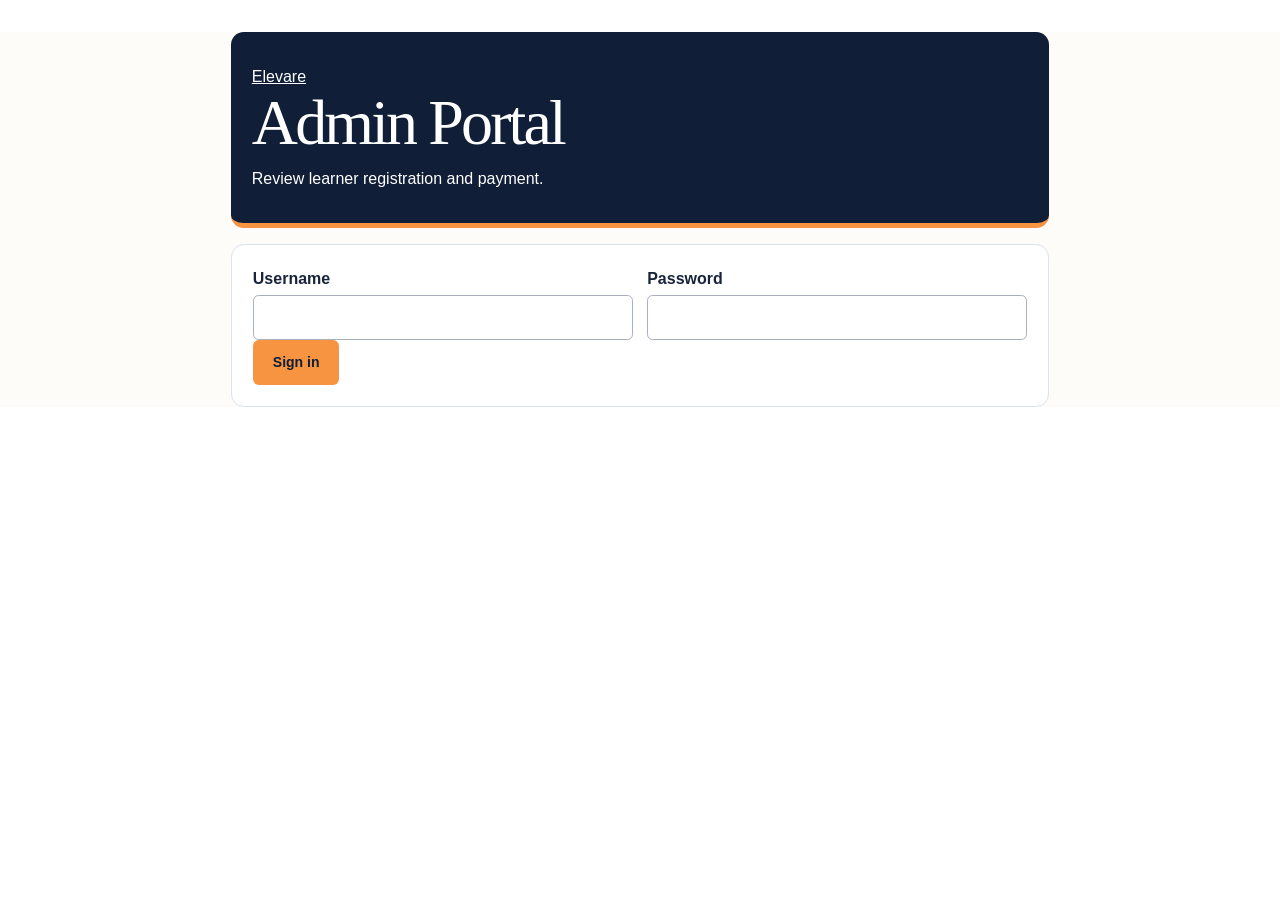
==== admin-registration.html @ 0fc27923 "Update" ====
<!doctype html>
<html lang="en"><head><meta charset="utf-8"><meta name="viewport" content="width=device-width,initial-scale=1"><title>Admin Portal | Elevare</title><link rel="stylesheet" href="site.css"><script src="learner.js" defer></script></head>
<body data-page="admin"><main class="learner-shell"><header class="learner-banner"><a href="index.html">Elevare</a><h1>Admin Portal</h1><p>Review learner registration and payment.</p></header>
<form id="sign-in" class="learner-card"><div class="learner-grid">
<label>Username<input name="username" required autocomplete="username"></label>
<label>Password<input name="password" type="password" required autocomplete="current-password"></label></div>
<button class="button">Sign in</button></form>
<section id="admin-portal" class="learner-card" hidden>
<button class="button" id="open-review">Verify Registration</button> <button type="button" id="sign-out">Sign out</button>
</section>
<dialog id="review-window"><form method="dialog"><button>Close</button></form>
<h2>Verify Registration</h2>
<form id="lookup" class="learner-card"><label>Learner ID<input name="learnerId" required maxlength="60"></label><button class="button">Find application</button></form>
<p id="review-status" role="status"></p>
<section id="review" hidden>
<div class="review-tabs" role="group" aria-label="Application sections">
<button type="button" data-section="personal" aria-pressed="true">Personal Information</button>
<button type="button" data-section="co" aria-pressed="false">Co-Learners</button>
<button type="button" data-section="payment" aria-pressed="false">Payment Confirmation</button>
</div>
<div id="personal"></div><div id="co" hidden></div><div id="payment" hidden></div>
<div class="learner-card"><label>Comment for rejection (optional)<textarea id="decision-comment" maxlength="1000"></textarea></label>
<button type="button" data-decision="Verified" class="button">Verify</button>
<button type="button" data-decision="Rejected">Reject</button></div>
</section></dialog><p id="status" role="status" aria-live="polite"></p></main></body></html>
---- site.css ----
:root{--navy:#09152c;--ink:#13233f;--muted:#516079;--gold:#efb947;--cream:#f8f6f0;--line:#dce2ea;--white:#fff;font-family:Arial,Helvetica,sans-serif;color:var(--ink);background:#fff}*{box-sizing:border-box}body{margin:0;line-height:1.6}a{color:inherit}img{max-width:100%;display:block}h1,h2,h3,p{margin:0}h1,h2{font-family:Georgia,serif;font-weight:400;line-height:1.04;letter-spacing:-.045em}h1{font-size:clamp(3rem,6vw,6rem)}h2{font-size:clamp(2.4rem,4vw,3.6rem)}h3{line-height:1.2}.wrap{width:min(1180px,calc(100% - 64px));margin-inline:auto}.header{background:#fff;border-bottom:1px solid var(--line)}.head{min-height:80px;display:flex;align-items:center;justify-content:space-between;gap:20px}.brand{display:flex;align-items:center;gap:10px;text-decoration:none;flex-shrink:0}.brand img{width:58px}.wordmark{display:grid;font-size:21px;letter-spacing:.13em;font-weight:800;line-height:1.2}.wordmark small{font-size:8px;letter-spacing:.18em;text-transform:uppercase}.nav,.actions{display:flex;align-items:center;gap:23px}.nav a,.login{font-size:14px;font-weight:700;text-decoration:none;white-space:nowrap}.nav a[aria-current=page],.nav a:hover,.login:hover{color:#795100}.button{display:inline-flex;align-items:center;justify-content:center;gap:12px;padding:11px 20px;border:1px solid transparent;border-radius:6px;background:var(--gold);color:#151c2a;text-decoration:none;font-weight:750;font-size:14px;min-height:45px}.button:hover{background:#ffd477}.button.outline{color:inherit;border-color:currentColor;background:transparent}.button.outline:hover{background:#ffffff12}.hero,.page-intro{background:radial-gradient(ellipse at 85% 30%,#193b70 0%,#0d1c38 45%,#091529 80%);color:white}.hero{position:relative;overflow:hidden}.hero:after{content:"";position:absolute;inset:-45% -20% -45% 40%;pointer-events:none;background:repeating-radial-gradient(ellipse at center,transparent 0 31px,#a7bfe418 32px 33px,transparent 34px 50px);transform:rotate(-20deg);mask-image:linear-gradient(90deg,transparent,#000)}.hero-grid{position:relative;z-index:1;display:grid;grid-template-columns:1.25fr 1fr;gap:65px;align-items:center;min-height:575px;padding-block:72px}.eyebrow{display:flex;align-items:center;gap:12px;font-size:11px;font-weight:800;letter-spacing:.2em;text-transform:uppercase;color:#795100;margin-bottom:16px}.eyebrow:before{content:"";width:26px;height:1px;background:currentColor}.hero .eyebrow,.page-intro .eyebrow,.footer .eyebrow{color:#f5c666}.hero h1 em{color:#f5c666;font-weight:400}.lead{font-size:18px;max-width:54ch;color:var(--muted);margin-top:22px}.hero .lead,.page-intro .lead{color:#cbd7ea}.hero-actions{display:flex;gap:12px;flex-wrap:wrap;margin-top:30px}.brand-panel{position:relative;box-shadow:0 25px 70px #0005;background:#fff;padding:18px;border-radius:10px;outline:1px solid #ffffff4f;outline-offset:10px}.brand-panel img{width:100%;aspect-ratio:1.46;object-fit:contain}.stripe{background:var(--cream);border-bottom:1px solid #e8e4db}.stripe .wrap{display:flex;align-items:center;justify-content:space-between;gap:14px;padding-block:22px}.stripe-note{display:flex;align-items:center;gap:13px;font-size:14px}.seal{display:grid;place-items:center;background:#f2e5c8;color:#75500b;border-radius:50%;width:38px;height:38px;flex-shrink:0;font-size:20px}.text-link{font-size:14px;font-weight:800;text-underline-offset:4px}.section{padding-block:76px}.section.soft{background:var(--cream)}.section-top{display:flex;justify-content:space-between;align-items:end;gap:24px;margin-bottom:28px}.grid{display:grid;grid-template-columns:repeat(3,1fr);gap:18px}.card{border:1px solid var(--line);background:#fff;border-radius:9px;padding:24px}.card h3{font-size:20px;margin-bottom:10px}.card p,.detail p,.person p,.muted{color:var(--muted)}.card a{display:inline-block;margin-top:16px}.page-intro{padding-block:68px}.page-intro h1{font-size:clamp(3rem,6vw,5rem)}.people{display:grid;grid-template-columns:repeat(2,minmax(0,1fr));gap:24px;margin-top:30px}.person{display:grid;grid-template-columns:40% 1fr;align-items:center;gap:20px;border:1px solid var(--line);border-radius:9px;overflow:hidden;padding-right:18px}.person img{width:100%;aspect-ratio:4/5;object-fit:cover;object-position:center top;background:#eee}.person h3{font-size:23px;margin-bottom:6px}.details{max-width:780px;display:grid;gap:12px}.detail{border:1px solid var(--line);border-radius:8px;padding:0 20px}.detail summary{cursor:pointer;font-weight:750;padding:16px 0}.detail p{padding-bottom:16px}.cert-grid{display:grid;grid-template-columns:1fr 1.25fr;gap:34px;align-items:start}.cert-grid img{border:1px solid var(--line);border-radius:8px}.cert-grid dt{font-weight:bold}.cert-grid dd{margin:0 0 12px;color:var(--muted)}.portal{max-width:700px}.portal ol{padding-left:22px}.portal li{padding-block:6px}.notice{padding:15px 19px;border-left:3px solid #a36a00;background:#f8f1df;margin:20px 0}.footer{background:var(--navy);color:white;padding-block:36px}.footer .wrap{display:flex;justify-content:space-between;align-items:center;gap:24px}.footer p{color:#bac8df;font-size:14px}.footer a{text-decoration:none}.skip{position:absolute;left:10px;top:-90px;background:#fff;padding:10px;z-index:5}.skip:focus{top:10px}a:focus-visible,summary:focus-visible{outline:2px solid #b17b10;outline-offset:4px}
@media(max-width:960px){.head{flex-wrap:wrap;gap:10px;padding-block:12px}.nav{order:3;width:100%;overflow:auto;padding-block:4px}.hero-grid{gap:34px;min-height:0}.person{grid-template-columns:1fr;padding:0}.person div{padding:0 18px 18px}.person img{aspect-ratio:1.25}}
@media(max-width:660px){.wrap{width:calc(100% - 36px)}.nav,.actions{gap:13px}.nav a,.login{font-size:13px}.actions .button{padding-inline:11px}.hero-grid,.cert-grid,.grid{grid-template-columns:1fr}.hero-grid{padding-block:50px;gap:34px}.brand-panel{margin:0 10px}.section,.page-intro{padding-block:48px}.section-top,.stripe .wrap,.footer .wrap{align-items:flex-start;flex-direction:column}.people{gap:12px}.person h3{font-size:17px}.stripe .wrap{gap:9px}.stripe a{margin-left:51px}}

/* Training-led homepage and catalog */
:root{--navy:#101e37;--ink:#17243b;--cream:#f6f3eb;--gold:#efbc55}
body{background:#fdfcf9}
.hero{background:#f6f3eb;color:var(--ink)}
.hero::after{display:none}
.hero-grid{grid-template-columns:minmax(0,1fr) minmax(0,1.12fr);gap:42px;min-height:510px;padding-block:58px}
.hero h1{font-size:clamp(3rem,6vw,5.8rem)}
.hero h1 em{color:#244887}
.hero .eyebrow{color:#795100}
.hero .lead{color:var(--muted)}
.hero .outline:hover{background:#13233f0c}
.hero-photo{margin:0;position:relative;border-radius:5px;overflow:hidden;background:var(--navy);box-shadow:0 16px 44px #17243b1a}
.hero-photo img{width:100%;aspect-ratio:1.33;object-fit:cover}
.hero-photo figcaption{padding:12px 17px;color:#fff;font-size:14px;font-weight:700}
.stripe{background:var(--navy);color:#fff;border:none}
.stripe .wrap{padding-block:17px}
.stripe a{color:#ffdc91}
.program-grid{display:grid;grid-template-columns:repeat(3,minmax(0,1fr));gap:22px}
.program-card{display:flex;flex-direction:column;border:1px solid var(--line);background:#fff;border-radius:6px;overflow:hidden}
.program-card img{width:100%;aspect-ratio:2;object-fit:cover}
.program-card div{display:flex;flex-direction:column;align-items:flex-start;flex:1;padding:20px}
.program-card h3{font-size:21px;margin-bottom:8px}
.program-card p,.mission-grid p,.program-detail p{color:var(--muted)}
.program-card a{margin-top:auto;padding-top:14px;color:#244887}
.end-band{margin-bottom:0}
.mission-grid{display:grid;grid-template-columns:1fr 1fr;gap:36px}
.mission-grid p{margin-top:12px;max-width:55ch}
.jumps{display:flex;flex-wrap:wrap;gap:10px;list-style:none;padding:0;margin:0 0 28px}
.jumps a{display:block;background:#f6f3eb;border:1px solid #e1d9ca;border-radius:4px;padding:7px 12px;font-weight:bold;text-decoration:none;font-size:14px}
.jumps a:hover{background:#f0e3c7}
.program-detail{display:grid;grid-template-columns:minmax(180px,1fr) minmax(0,1.75fr);gap:30px;align-items:start;padding-block:28px;border-top:1px solid var(--line);scroll-margin-top:16px}
.program-detail img{width:100%;aspect-ratio:1.5;object-fit:cover;border-radius:5px}
.program-detail h2{font-size:clamp(1.9rem,3.7vw,2.8rem);margin-bottom:10px}
.program-detail .outcome{margin-block:12px}
.program-detail ul{padding-left:20px;margin-top:0}
.program-detail li p{padding-bottom:8px}
.sr-only{position:absolute;width:1px;height:1px;overflow:hidden;clip-path:inset(50%);white-space:nowrap}
@media(max-width:900px){.program-grid{grid-template-columns:repeat(2,minmax(0,1fr))}.hero-grid{min-height:0;gap:30px}}
@media(max-width:660px){.hero-grid,.program-grid,.program-detail,.mission-grid{grid-template-columns:1fr}.hero-grid{padding-block:40px}.program-detail{gap:14px}.program-detail img{aspect-ratio:2}.stripe a{margin-left:51px}}

.footer{padding-block:44px 20px}
.footer .footer-grid{display:grid;grid-template-columns:1.45fr .8fr 1.1fr 1fr;gap:24px 32px;align-items:start}
.footer h2{font:700 15px/1.4 Arial,Helvetica,sans-serif;letter-spacing:normal;margin:0 0 12px}
.footer p+p{margin-top:6px}
.footer ul{list-style:none;padding:0;margin:0}
.footer nav li+li{margin-top:5px}
.footer nav a,.footer-bottom a{color:#d7e2f3;font-size:14px}
.footer a:hover{color:#ffdc91;text-decoration:underline;text-underline-offset:4px}
.footer-brand{display:flex;align-items:center;gap:11px;margin-bottom:10px}
.footer-brand img{object-fit:contain;background:white;border-radius:6px}
.footer .social-placeholders{display:flex;flex-wrap:wrap;gap:6px;margin-bottom:7px}
.social-placeholders li{border:1px solid #8292ab66;border-radius:4px;padding:3px 8px;color:#d7e2f3;font-size:13px}
.footer .footer-bottom{border-top:1px solid #ffffff2b;margin-top:32px;padding-top:16px;gap:8px 24px}
.footer-bottom p,.footer-bottom a{font-size:13px}
@media(max-width:940px){.footer .footer-grid{grid-template-columns:repeat(2,minmax(0,1fr))}}
@media(max-width:480px){.footer .footer-grid{grid-template-columns:1fr}}

/* Warm orange accents against the existing navy and gold palette. */
:root{--orange:#f79442;--orange-dark:#8b3b08}
.hero .eyebrow,.page-intro .eyebrow::before{color:#f79442}
.hero .eyebrow{color:var(--orange-dark)}
.hero-photo{border-bottom:4px solid var(--orange)}
.program-card{border-top:3px solid var(--orange)}
.button.orange,.actions .button,.hero-actions .button:not(.outline){background:var(--orange);color:#17243b}
.button.orange:hover,.actions .button:hover,.hero-actions .button:not(.outline):hover{background:#ffac68}
button.button{font:inherit;font-size:14px;font-weight:750;cursor:pointer}
button.button:disabled{opacity:.55;cursor:default}
.registration-actions,.included-courses{margin-block:20px}
.enrollment-grid{margin-top:20px}
.elevare-dialog{width:min(530px,calc(100% - 28px));max-height:calc(100% - 36px);overflow:auto;border:1px solid var(--line);border-top:5px solid var(--orange);border-radius:9px;padding:26px;color:var(--ink)}
.elevare-dialog::backdrop{background:#101e37bb}
.elevare-dialog h2{font-size:2rem;margin:0 24px 12px 0}
.elevare-dialog form{margin-top:15px}
.elevare-dialog label{display:block;font-weight:bold;margin-top:10px}
.elevare-dialog input{width:100%;padding:8px;margin:4px 0;border:1px solid #8593a8;border-radius:4px;font:inherit}
.elevare-dialog fieldset{border:0;margin:0;padding:0;min-width:0}
.elevare-dialog .button{margin-block:12px}
.dialog-close{position:absolute;right:12px;top:10px;font-size:21px;border:0;background:transparent;color:inherit;cursor:pointer}
.form-status{font-size:14px;color:var(--muted)}

.learner-shell{max-width:850px;margin:2rem auto;padding:0 1rem}
.learner-shell h1{font-size:clamp(2.2rem,5vw,4rem)}
.learner-shell h2{font-size:1.6rem;letter-spacing:0}
.learner-card{padding:1.3rem;border:1px solid var(--line);border-radius:.8rem;margin:1rem 0;background:#fff}
.learner-banner{background:var(--navy);color:#fff;padding:2rem 1.3rem;border-radius:.8rem;border-bottom:5px solid var(--orange,#efb947)}
.learner-banner p{margin-top:.6rem}
.learner-grid{display:grid;grid-template-columns:repeat(auto-fit,minmax(min(100%,220px),1fr));gap:.9rem}
.learner-shell label{display:grid;gap:.2rem;font-weight:600}
.learner-shell input,.learner-shell select,.learner-shell textarea{padding:.55rem;border:1px solid #a8b0bc;border-radius:.35rem;font:inherit;min-width:0;width:100%}
.learner-shell button{cursor:pointer}
.learner-shell .button{background:var(--orange,#efb947);color:var(--navy);border:0}
.learner-shell button:disabled{opacity:.55;cursor:default}
.learner-shell fieldset{min-width:0}
.learner-shell [role=status]{white-space:pre-wrap;margin:.8rem 0;overflow-wrap:anywhere}
.learner-shell dialog{max-width:min(760px,calc(100vw - 2rem));width:100%;max-height:90vh;border:1px solid var(--line);border-radius:.8rem;color:var(--ink)}
.learner-shell dialog::backdrop{background:#09152c99}
.learner-shell .review-tabs{display:flex;flex-wrap:wrap;gap:.4rem;margin:.9rem 0}
.learner-shell .receipt{max-height:65vh;margin:.6rem 0}
.learner-shell dd{margin:0 0 .6rem;overflow-wrap:anywhere}
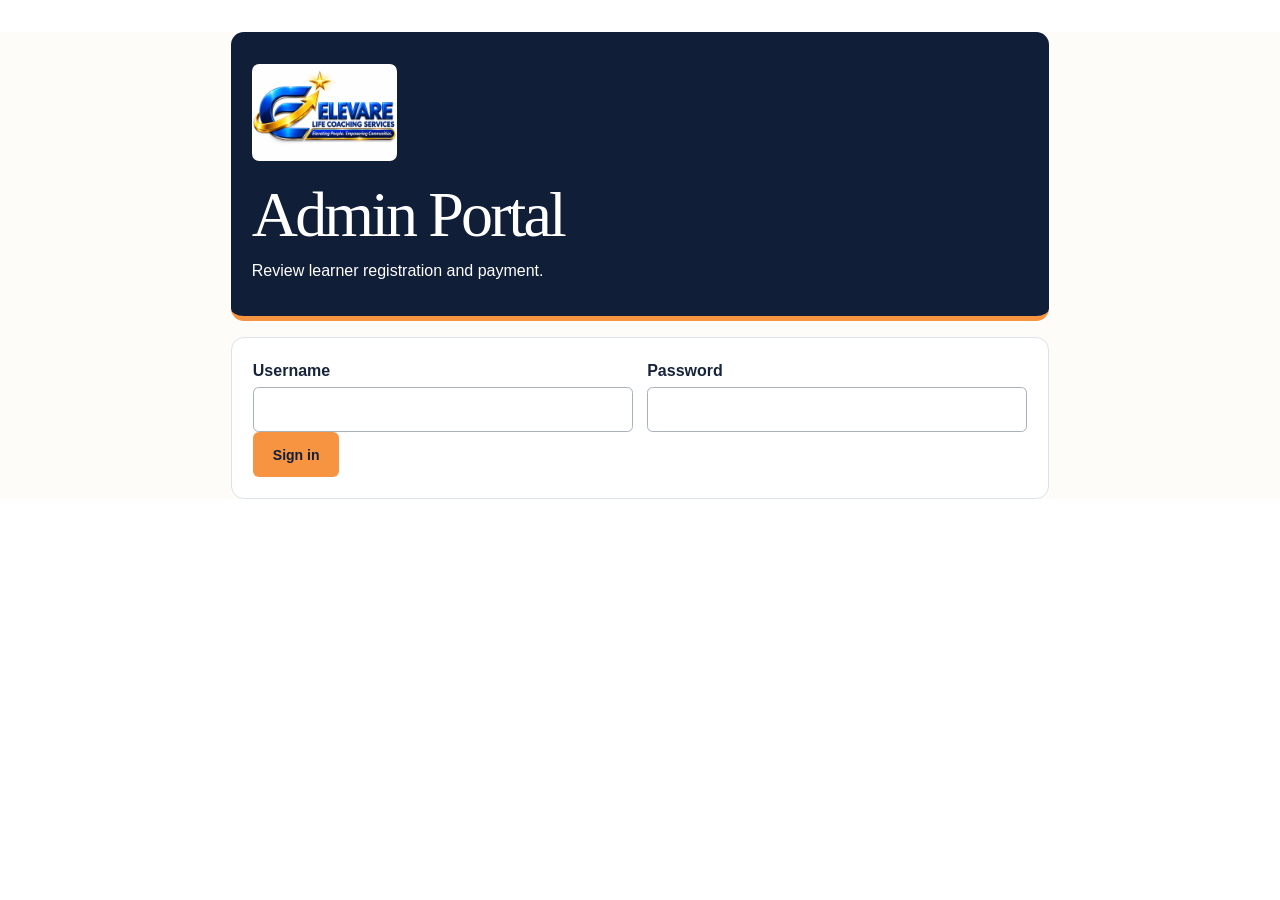
==== commit bc078104: "update" ====
--- a/admin-registration.html
+++ b/admin-registration.html
@@ -1,6 +1,6 @@
 <!doctype html>
-<html lang="en"><head><meta charset="utf-8"><meta name="viewport" content="width=device-width,initial-scale=1"><title>Admin Portal | Elevare</title><link rel="stylesheet" href="site.css"><script src="learner.js" defer></script></head>
-<body data-page="admin"><main class="learner-shell"><header class="learner-banner"><a href="index.html">Elevare</a><h1>Admin Portal</h1><p>Review learner registration and payment.</p></header>
+<html lang="en"><head><meta charset="utf-8"><meta name="viewport" content="width=device-width,initial-scale=1"><title>Admin Portal | Elevare</title><link rel="stylesheet" href="site.css?v=registration-guide"><script src="learner.js?v=registration-guide" defer></script></head>
+<body data-page="admin"><main class="learner-shell"><header class="learner-banner"><a class="learner-logo" href="index.html"><img src="assets/brand.jpg" alt="Elevare Life Coaching Services" width="1536" height="1024"></a><h1>Admin Portal</h1><p>Review learner registration and payment.</p></header>
 <form id="sign-in" class="learner-card"><div class="learner-grid">
 <label>Username<input name="username" required autocomplete="username"></label>
 <label>Password<input name="password" type="password" required autocomplete="current-password"></label></div>
@@ -19,7 +19,8 @@
 <button type="button" data-section="payment" aria-pressed="false">Payment Confirmation</button>
 </div>
 <div id="personal"></div><div id="co" hidden></div><div id="payment" hidden></div>
-<div class="learner-card"><label>Comment for rejection (optional)<textarea id="decision-comment" maxlength="1000"></textarea></label>
+<div class="learner-card"><label>Admin comment (required for corrections)<textarea id="decision-comment" maxlength="1000"></textarea></label>
 <button type="button" data-decision="Verified" class="button">Verify</button>
-<button type="button" data-decision="Rejected">Reject</button></div>
+<button type="button" data-decision="Rejected">Reject</button>
+<button type="button" data-decision="Correction Requested">Request Correction</button></div>
 </section></dialog><p id="status" role="status" aria-live="polite"></p></main></body></html>
--- a/site.css
+++ b/site.css
@@ -101,3 +101,8 @@
 .learner-shell .review-tabs{display:flex;flex-wrap:wrap;gap:.4rem;margin:.9rem 0}
 .learner-shell .receipt{max-height:65vh;margin:.6rem 0}
 .learner-shell dd{margin:0 0 .6rem;overflow-wrap:anywhere}
+
+.learner-banner .learner-logo{display:inline-block;margin-bottom:.85rem;border-radius:.45rem;overflow:hidden;background:#fff}
+.learner-banner .learner-logo img{display:block;width:clamp(100px,19vw,145px);height:auto}
+.registration-guide ol{padding-inline-start:1.4rem;margin:.8rem 0 1.1rem}
+.registration-guide li + li{margin-top:.65rem}
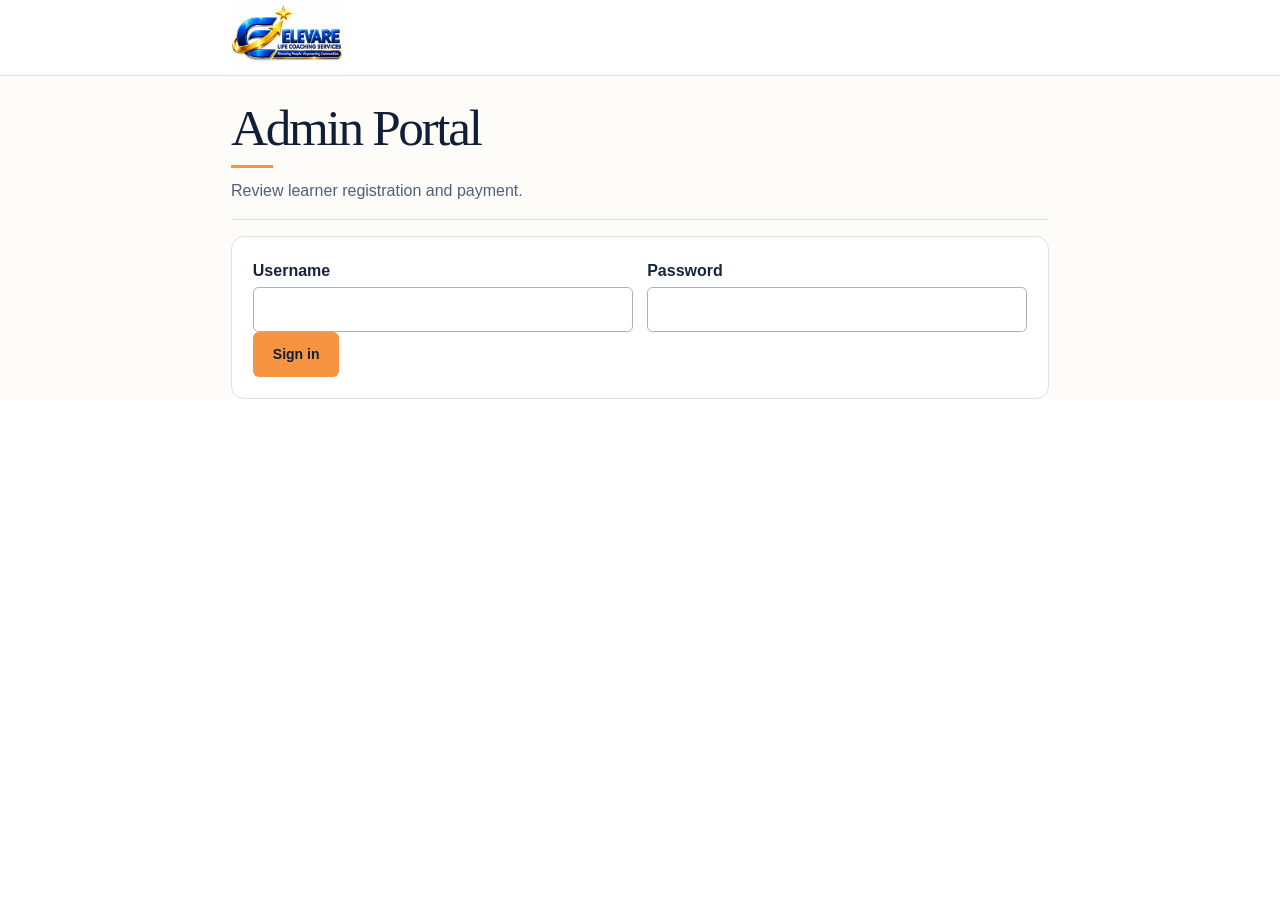
==== commit 958454f3: "upday" ====
--- a/admin-registration.html
+++ b/admin-registration.html
@@ -1,6 +1,7 @@
 <!doctype html>
-<html lang="en"><head><meta charset="utf-8"><meta name="viewport" content="width=device-width,initial-scale=1"><title>Admin Portal | Elevare</title><link rel="stylesheet" href="site.css?v=registration-guide"><script src="learner.js?v=registration-guide" defer></script></head>
-<body data-page="admin"><main class="learner-shell"><header class="learner-banner"><a class="learner-logo" href="index.html"><img src="assets/brand.jpg" alt="Elevare Life Coaching Services" width="1536" height="1024"></a><h1>Admin Portal</h1><p>Review learner registration and payment.</p></header>
+<html lang="en"><head><meta charset="utf-8"><meta name="viewport" content="width=device-width,initial-scale=1"><title>Admin Portal | Elevare</title><link rel="stylesheet" href="site.css?v=compact-header"><script src="learner.js?v=registration-guide" defer></script></head>
+<body data-page="admin"><header class="learner-brandbar"><div class="learner-brandbar-inner"><a class="learner-logo" href="index.html"><img src="assets/brand.jpg" alt="Elevare Life Coaching Services" width="1536" height="1024"></a></div></header>
+<main class="learner-shell learner-page"><header class="learner-page-title"><h1>Admin Portal</h1><p>Review learner registration and payment.</p></header>
 <form id="sign-in" class="learner-card"><div class="learner-grid">
 <label>Username<input name="username" required autocomplete="username"></label>
 <label>Password<input name="password" type="password" required autocomplete="current-password"></label></div>
--- a/site.css
+++ b/site.css
@@ -106,3 +106,14 @@
 .learner-banner .learner-logo img{display:block;width:clamp(100px,19vw,145px);height:auto}
 .registration-guide ol{padding-inline-start:1.4rem;margin:.8rem 0 1.1rem}
 .registration-guide li + li{margin-top:.65rem}
+
+/* Compact header shared by registration and admin review. */
+.learner-brandbar{background:#fff;border-bottom:1px solid var(--line)}
+.learner-brandbar-inner{max-width:850px;margin:0 auto;padding:0 1rem;display:flex;align-items:center;min-height:64px}
+.learner-brandbar .learner-logo{display:inline-flex;align-items:center}
+.learner-brandbar .learner-logo img{width:112px;height:auto}
+.learner-shell.learner-page{margin:1.6rem auto 2rem}
+.learner-page-title{padding:0 0 .95rem;border-bottom:1px solid var(--line)}
+.learner-page-title h1{font-size:clamp(2rem,4.7vw,3.2rem);color:var(--navy)}
+.learner-page-title h1::after{content:"";display:block;width:2.6rem;height:3px;background:var(--orange,#efb947);margin:.65rem 0}
+.learner-page-title p{color:var(--muted)}
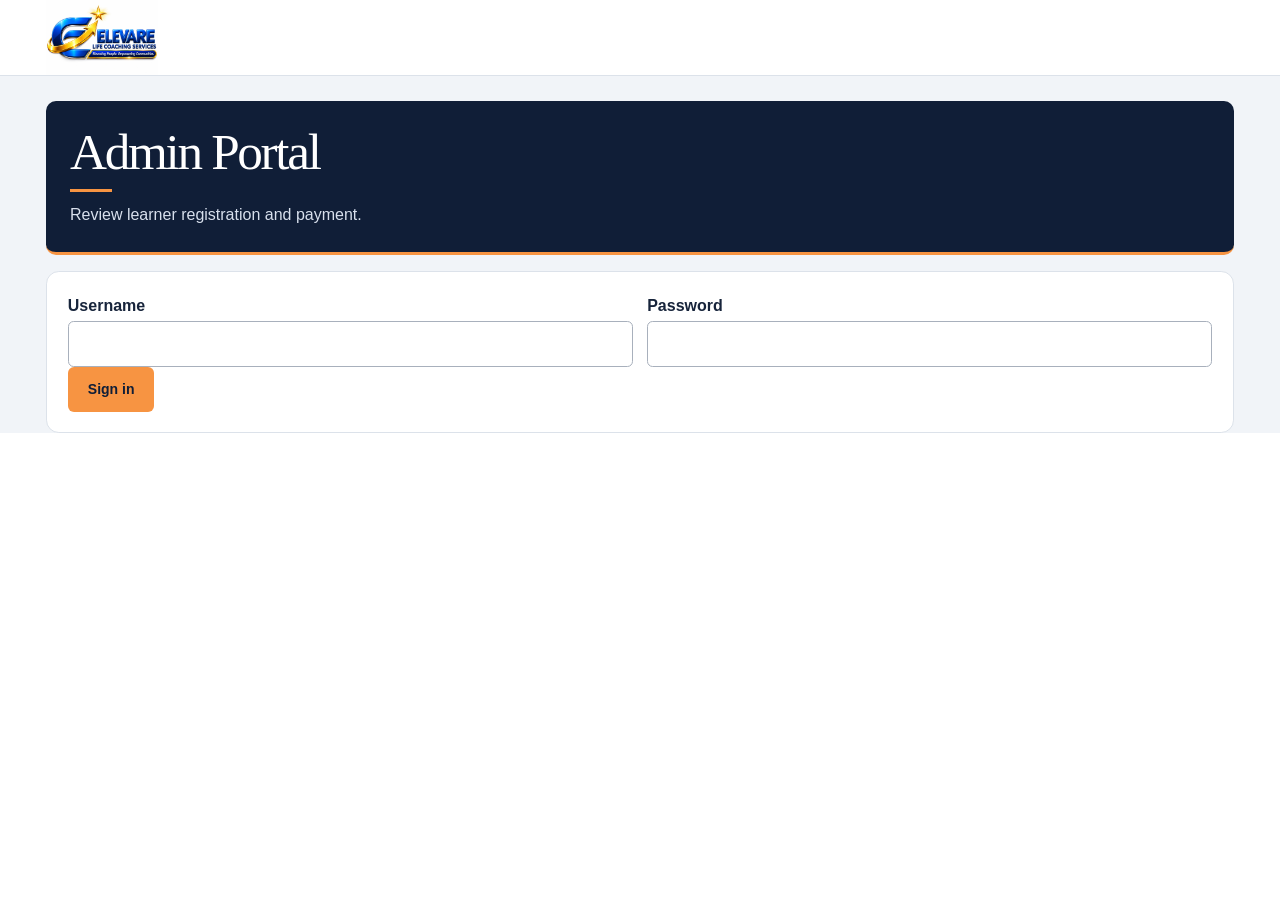
==== commit ee684616: "admin page" ====
--- a/admin-registration.html
+++ b/admin-registration.html
@@ -1,14 +1,28 @@
 <!doctype html>
-<html lang="en"><head><meta charset="utf-8"><meta name="viewport" content="width=device-width,initial-scale=1"><title>Admin Portal | Elevare</title><link rel="stylesheet" href="site.css?v=compact-header"><script src="learner.js?v=registration-guide" defer></script></head>
+<html lang="en"><head><meta charset="utf-8"><meta name="viewport" content="width=device-width,initial-scale=1"><title>Admin Portal | Elevare</title><link rel="stylesheet" href="admin-base.css"><script src="admin-review.js" defer></script><link rel="stylesheet" href="admin-dashboard.css"><script src="admin-dashboard.js" defer></script></head>
 <body data-page="admin"><header class="learner-brandbar"><div class="learner-brandbar-inner"><a class="learner-logo" href="index.html"><img src="assets/brand.jpg" alt="Elevare Life Coaching Services" width="1536" height="1024"></a></div></header>
 <main class="learner-shell learner-page"><header class="learner-page-title"><h1>Admin Portal</h1><p>Review learner registration and payment.</p></header>
 <form id="sign-in" class="learner-card"><div class="learner-grid">
 <label>Username<input name="username" required autocomplete="username"></label>
 <label>Password<input name="password" type="password" required autocomplete="current-password"></label></div>
 <button class="button">Sign in</button></form>
-<section id="admin-portal" class="learner-card" hidden>
-<button class="button" id="open-review">Verify Registration</button> <button type="button" id="sign-out">Sign out</button>
+<section id="admin-portal" hidden>
+<div class="admin-toolbar"><nav aria-label="Admin sections">
+<button type="button" data-view="verification" aria-pressed="true">Verification <span id="pending-count"></span></button>
+<button type="button" data-view="learners" aria-pressed="false">Learners</button>
+<button type="button" data-view="ambassadors" aria-pressed="false">Ambassadors</button>
+<button type="button" data-view="reports" aria-pressed="false">Reports</button>
+</nav><button type="button" id="sign-out">Sign out</button></div>
+<div id="dashboard-status" role="status"></div>
+<button type="button" id="reload-dashboard">Refresh data</button>
+<section class="admin-panel" id="view-verification"><div class="admin-heading"><div><h2>Pending applications</h2><p>Review applications awaiting a decision, including payment resubmissions.</p></div><button class="button" id="open-review">Find by Learner ID</button></div><div id="pending-list"></div></section>
+<section class="admin-panel" id="view-learners" hidden><div class="admin-heading"><div><h2>Learner directory</h2><p>Enrollment date is the original registration date. Training tracking will connect to the learner portal.</p></div><label>Sort by<select id="learner-sort"><option value="recent">Enrollment date · Newest first</option><option value="oldest">Enrollment date · Oldest first</option><option value="status">Training status</option></select></label></div><div id="learner-list"></div></section>
+<section class="admin-panel" id="view-ambassadors" hidden><div class="admin-heading"><div><h2>Ambassadors</h2><p>Select an ambassador to see their referrals.</p></div><button class="button" type="button" id="ambassador-placeholder">Register Ambassador</button></div><div id="ambassador-list"></div><div id="referral-list" hidden></div></section>
+<section class="admin-panel" id="view-reports" hidden><h2>Ambassador referral report</h2><p>Counts all applications submitted in the selected period. Times are Philippine time (UTC+8).</p>
+<form id="report-range" class="admin-range">
+<label>From<input name="start" type="datetime-local" required></label><label>Through<input name="end" type="datetime-local" required></label><button class="button" type="submit">Generate report</button><button type="button" id="export-report" disabled>Download CSV</button></form><p id="report-status" role="status"></p><div id="report-output"></div></section>
 </section>
+<dialog id="ambassador-dialog"><h2>Ambassador registration</h2><p>Under review. Proposed requirements are an existing learner account and a ₱1,200 ambassador fee.</p><form method="dialog"><button class="button">Close</button></form></dialog>
 <dialog id="review-window"><form method="dialog"><button>Close</button></form>
 <h2>Verify Registration</h2>
 <form id="lookup" class="learner-card"><label>Learner ID<input name="learnerId" required maxlength="60"></label><button class="button">Find application</button></form>
--- a/admin-base.css
+++ b/admin-base.css
@@ -0,0 +1,135 @@
+:root{--navy:#09152c;--ink:#13233f;--muted:#516079;--gold:#efb947;--cream:#f8f6f0;--line:#dce2ea;--white:#fff;font-family:Arial,Helvetica,sans-serif;color:var(--ink);background:#fff}*{box-sizing:border-box}body{margin:0;line-height:1.6}a{color:inherit}img{max-width:100%;display:block}h1,h2,h3,p{margin:0}h1,h2{font-family:Georgia,serif;font-weight:400;line-height:1.04;letter-spacing:-.045em}h1{font-size:clamp(3rem,6vw,6rem)}h2{font-size:clamp(2.4rem,4vw,3.6rem)}h3{line-height:1.2}.wrap{width:min(1180px,calc(100% - 64px));margin-inline:auto}.header{background:#fff;border-bottom:1px solid var(--line)}.head{min-height:80px;display:flex;align-items:center;justify-content:space-between;gap:20px}.brand{display:flex;align-items:center;gap:10px;text-decoration:none;flex-shrink:0}.brand img{width:58px}.wordmark{display:grid;font-size:21px;letter-spacing:.13em;font-weight:800;line-height:1.2}.wordmark small{font-size:8px;letter-spacing:.18em;text-transform:uppercase}.nav,.actions{display:flex;align-items:center;gap:23px}.nav a,.login{font-size:14px;font-weight:700;text-decoration:none;white-space:nowrap}.nav a[aria-current=page],.nav a:hover,.login:hover{color:#795100}.button{display:inline-flex;align-items:center;justify-content:center;gap:12px;padding:11px 20px;border:1px solid transparent;border-radius:6px;background:var(--gold);color:#151c2a;text-decoration:none;font-weight:750;font-size:14px;min-height:45px}.button:hover{background:#ffd477}.button.outline{color:inherit;border-color:currentColor;background:transparent}.button.outline:hover{background:#ffffff12}.hero,.page-intro{background:radial-gradient(ellipse at 85% 30%,#193b70 0%,#0d1c38 45%,#091529 80%);color:white}.hero{position:relative;overflow:hidden}.hero:after{content:"";position:absolute;inset:-45% -20% -45% 40%;pointer-events:none;background:repeating-radial-gradient(ellipse at center,transparent 0 31px,#a7bfe418 32px 33px,transparent 34px 50px);transform:rotate(-20deg);mask-image:linear-gradient(90deg,transparent,#000)}.hero-grid{position:relative;z-index:1;display:grid;grid-template-columns:1.25fr 1fr;gap:65px;align-items:center;min-height:575px;padding-block:72px}.eyebrow{display:flex;align-items:center;gap:12px;font-size:11px;font-weight:800;letter-spacing:.2em;text-transform:uppercase;color:#795100;margin-bottom:16px}.eyebrow:before{content:"";width:26px;height:1px;background:currentColor}.hero .eyebrow,.page-intro .eyebrow,.footer .eyebrow{color:#f5c666}.hero h1 em{color:#f5c666;font-weight:400}.lead{font-size:18px;max-width:54ch;color:var(--muted);margin-top:22px}.hero .lead,.page-intro .lead{color:#cbd7ea}.hero-actions{display:flex;gap:12px;flex-wrap:wrap;margin-top:30px}.brand-panel{position:relative;box-shadow:0 25px 70px #0005;background:#fff;padding:18px;border-radius:10px;outline:1px solid #ffffff4f;outline-offset:10px}.brand-panel img{width:100%;aspect-ratio:1.46;object-fit:contain}.stripe{background:var(--cream);border-bottom:1px solid #e8e4db}.stripe .wrap{display:flex;align-items:center;justify-content:space-between;gap:14px;padding-block:22px}.stripe-note{display:flex;align-items:center;gap:13px;font-size:14px}.seal{display:grid;place-items:center;background:#f2e5c8;color:#75500b;border-radius:50%;width:38px;height:38px;flex-shrink:0;font-size:20px}.text-link{font-size:14px;font-weight:800;text-underline-offset:4px}.section{padding-block:76px}.section.soft{background:var(--cream)}.section-top{display:flex;justify-content:space-between;align-items:end;gap:24px;margin-bottom:28px}.grid{display:grid;grid-template-columns:repeat(3,1fr);gap:18px}.card{border:1px solid var(--line);background:#fff;border-radius:9px;padding:24px}.card h3{font-size:20px;margin-bottom:10px}.card p,.detail p,.person p,.muted{color:var(--muted)}.card a{display:inline-block;margin-top:16px}.page-intro{padding-block:68px}.page-intro h1{font-size:clamp(3rem,6vw,5rem)}.people{display:grid;grid-template-columns:repeat(2,minmax(0,1fr));gap:24px;margin-top:30px}.person{display:grid;grid-template-columns:40% 1fr;align-items:center;gap:20px;border:1px solid var(--line);border-radius:9px;overflow:hidden;padding-right:18px}.person img{width:100%;aspect-ratio:4/5;object-fit:cover;object-position:center top;background:#eee}.person h3{font-size:23px;margin-bottom:6px}.details{max-width:780px;display:grid;gap:12px}.detail{border:1px solid var(--line);border-radius:8px;padding:0 20px}.detail summary{cursor:pointer;font-weight:750;padding:16px 0}.detail p{padding-bottom:16px}.cert-grid{display:grid;grid-template-columns:1fr 1.25fr;gap:34px;align-items:start}.cert-grid img{border:1px solid var(--line);border-radius:8px}.cert-grid dt{font-weight:bold}.cert-grid dd{margin:0 0 12px;color:var(--muted)}.portal{max-width:700px}.portal ol{padding-left:22px}.portal li{padding-block:6px}.notice{padding:15px 19px;border-left:3px solid #a36a00;background:#f8f1df;margin:20px 0}.footer{background:var(--navy);color:white;padding-block:36px}.footer .wrap{display:flex;justify-content:space-between;align-items:center;gap:24px}.footer p{color:#bac8df;font-size:14px}.footer a{text-decoration:none}.skip{position:absolute;left:10px;top:-90px;background:#fff;padding:10px;z-index:5}.skip:focus{top:10px}a:focus-visible,summary:focus-visible{outline:2px solid #b17b10;outline-offset:4px}
+@media(max-width:960px){.head{flex-wrap:wrap;gap:10px;padding-block:12px}.nav{order:3;width:100%;overflow:auto;padding-block:4px}.hero-grid{gap:34px;min-height:0}.person{grid-template-columns:1fr;padding:0}.person div{padding:0 18px 18px}.person img{aspect-ratio:1.25}}
+@media(max-width:660px){.wrap{width:calc(100% - 36px)}.nav,.actions{gap:13px}.nav a,.login{font-size:13px}.actions .button{padding-inline:11px}.hero-grid,.cert-grid,.grid{grid-template-columns:1fr}.hero-grid{padding-block:50px;gap:34px}.brand-panel{margin:0 10px}.section,.page-intro{padding-block:48px}.section-top,.stripe .wrap,.footer .wrap{align-items:flex-start;flex-direction:column}.people{gap:12px}.person h3{font-size:17px}.stripe .wrap{gap:9px}.stripe a{margin-left:51px}}
+
+/* Training-led homepage and catalog */
+:root{--navy:#101e37;--ink:#17243b;--cream:#f6f3eb;--gold:#efbc55}
+body{background:#fdfcf9}
+.hero{background:#f6f3eb;color:var(--ink)}
+.hero::after{display:none}
+.hero-grid{grid-template-columns:minmax(0,1fr) minmax(0,1.12fr);gap:42px;min-height:510px;padding-block:58px}
+.hero h1{font-size:clamp(3rem,6vw,5.8rem)}
+.hero h1 em{color:#244887}
+.hero .eyebrow{color:#795100}
+.hero .lead{color:var(--muted)}
+.hero .outline:hover{background:#13233f0c}
+.hero-photo{margin:0;position:relative;border-radius:5px;overflow:hidden;background:var(--navy);box-shadow:0 16px 44px #17243b1a}
+.hero-photo img{width:100%;aspect-ratio:1.33;object-fit:cover}
+.hero-photo figcaption{padding:12px 17px;color:#fff;font-size:14px;font-weight:700}
+.stripe{background:var(--navy);color:#fff;border:none}
+.stripe .wrap{padding-block:17px}
+.stripe a{color:#ffdc91}
+.program-grid{display:grid;grid-template-columns:repeat(3,minmax(0,1fr));gap:22px}
+.program-card{display:flex;flex-direction:column;border:1px solid var(--line);background:#fff;border-radius:6px;overflow:hidden}
+.program-card img{width:100%;aspect-ratio:2;object-fit:cover}
+.program-card div{display:flex;flex-direction:column;align-items:flex-start;flex:1;padding:20px}
+.program-card h3{font-size:21px;margin-bottom:8px}
+.program-card p,.mission-grid p,.program-detail p{color:var(--muted)}
+.program-card a{margin-top:auto;padding-top:14px;color:#244887}
+.end-band{margin-bottom:0}
+.mission-grid{display:grid;grid-template-columns:1fr 1fr;gap:36px}
+.mission-grid p{margin-top:12px;max-width:55ch}
+.jumps{display:flex;flex-wrap:wrap;gap:10px;list-style:none;padding:0;margin:0 0 28px}
+.jumps a{display:block;background:#f6f3eb;border:1px solid #e1d9ca;border-radius:4px;padding:7px 12px;font-weight:bold;text-decoration:none;font-size:14px}
+.jumps a:hover{background:#f0e3c7}
+.program-detail{display:grid;grid-template-columns:minmax(180px,1fr) minmax(0,1.75fr);gap:30px;align-items:start;padding-block:28px;border-top:1px solid var(--line);scroll-margin-top:16px}
+.program-detail img{width:100%;aspect-ratio:1.5;object-fit:cover;border-radius:5px}
+.program-detail h2{font-size:clamp(1.9rem,3.7vw,2.8rem);margin-bottom:10px}
+.program-detail .outcome{margin-block:12px}
+.program-detail ul{padding-left:20px;margin-top:0}
+.program-detail li p{padding-bottom:8px}
+.sr-only{position:absolute;width:1px;height:1px;overflow:hidden;clip-path:inset(50%);white-space:nowrap}
+@media(max-width:900px){.program-grid{grid-template-columns:repeat(2,minmax(0,1fr))}.hero-grid{min-height:0;gap:30px}}
+@media(max-width:660px){.hero-grid,.program-grid,.program-detail,.mission-grid{grid-template-columns:1fr}.hero-grid{padding-block:40px}.program-detail{gap:14px}.program-detail img{aspect-ratio:2}.stripe a{margin-left:51px}}
+
+.footer{padding-block:44px 20px}
+.footer .footer-grid{display:grid;grid-template-columns:1.45fr .8fr 1.1fr 1fr;gap:24px 32px;align-items:start}
+.footer h2{font:700 15px/1.4 Arial,Helvetica,sans-serif;letter-spacing:normal;margin:0 0 12px}
+.footer p+p{margin-top:6px}
+.footer ul{list-style:none;padding:0;margin:0}
+.footer nav li+li{margin-top:5px}
+.footer nav a,.footer-bottom a{color:#d7e2f3;font-size:14px}
+.footer a:hover{color:#ffdc91;text-decoration:underline;text-underline-offset:4px}
+.footer-brand{display:flex;align-items:center;gap:11px;margin-bottom:10px}
+.footer-brand img{object-fit:contain;background:white;border-radius:6px}
+.footer .social-placeholders{display:flex;flex-wrap:wrap;gap:6px;margin-bottom:7px}
+.social-placeholders li{border:1px solid #8292ab66;border-radius:4px;padding:3px 8px;color:#d7e2f3;font-size:13px}
+.footer .footer-bottom{border-top:1px solid #ffffff2b;margin-top:32px;padding-top:16px;gap:8px 24px}
+.footer-bottom p,.footer-bottom a{font-size:13px}
+@media(max-width:940px){.footer .footer-grid{grid-template-columns:repeat(2,minmax(0,1fr))}}
+@media(max-width:480px){.footer .footer-grid{grid-template-columns:1fr}}
+
+/* Warm orange accents against the existing navy and gold palette. */
+:root{--orange:#f79442;--orange-dark:#8b3b08}
+.hero .eyebrow,.page-intro .eyebrow::before{color:#f79442}
+.hero .eyebrow{color:var(--orange-dark)}
+.hero-photo{border-bottom:4px solid var(--orange)}
+.program-card{border-top:3px solid var(--orange)}
+.button.orange,.actions .button,.hero-actions .button:not(.outline){background:var(--orange);color:#17243b}
+.button.orange:hover,.actions .button:hover,.hero-actions .button:not(.outline):hover{background:#ffac68}
+button.button{font:inherit;font-size:14px;font-weight:750;cursor:pointer}
+button.button:disabled{opacity:.55;cursor:default}
+.registration-actions,.included-courses{margin-block:20px}
+.enrollment-grid{margin-top:20px}
+.elevare-dialog{width:min(530px,calc(100% - 28px));max-height:calc(100% - 36px);overflow:auto;border:1px solid var(--line);border-top:5px solid var(--orange);border-radius:9px;padding:26px;color:var(--ink)}
+.elevare-dialog::backdrop{background:#101e37bb}
+.elevare-dialog h2{font-size:2rem;margin:0 24px 12px 0}
+.elevare-dialog form{margin-top:15px}
+.elevare-dialog label{display:block;font-weight:bold;margin-top:10px}
+.elevare-dialog input{width:100%;padding:8px;margin:4px 0;border:1px solid #8593a8;border-radius:4px;font:inherit}
+.elevare-dialog fieldset{border:0;margin:0;padding:0;min-width:0}
+.elevare-dialog .button{margin-block:12px}
+.dialog-close{position:absolute;right:12px;top:10px;font-size:21px;border:0;background:transparent;color:inherit;cursor:pointer}
+.form-status{font-size:14px;color:var(--muted)}
+
+.learner-shell{max-width:850px;margin:2rem auto;padding:0 1rem}
+.learner-shell h1{font-size:clamp(2.2rem,5vw,4rem)}
+.learner-shell h2{font-size:1.6rem;letter-spacing:0}
+.learner-card{padding:1.3rem;border:1px solid var(--line);border-radius:.8rem;margin:1rem 0;background:#fff}
+.learner-banner{background:var(--navy);color:#fff;padding:2rem 1.3rem;border-radius:.8rem;border-bottom:5px solid var(--orange,#efb947)}
+.learner-banner p{margin-top:.6rem}
+.learner-grid{display:grid;grid-template-columns:repeat(auto-fit,minmax(min(100%,220px),1fr));gap:.9rem}
+.learner-shell label{display:grid;gap:.2rem;font-weight:600}
+.learner-shell input,.learner-shell select,.learner-shell textarea{padding:.55rem;border:1px solid #a8b0bc;border-radius:.35rem;font:inherit;min-width:0;width:100%}
+.learner-shell button{cursor:pointer}
+.learner-shell .button{background:var(--orange,#efb947);color:var(--navy);border:0}
+.learner-shell button:disabled{opacity:.55;cursor:default}
+.learner-shell fieldset{min-width:0}
+.learner-shell [role=status]{white-space:pre-wrap;margin:.8rem 0;overflow-wrap:anywhere}
+.learner-shell dialog{max-width:min(760px,calc(100vw - 2rem));width:100%;max-height:90vh;border:1px solid var(--line);border-radius:.8rem;color:var(--ink)}
+.learner-shell dialog::backdrop{background:#09152c99}
+.learner-shell .review-tabs{display:flex;flex-wrap:wrap;gap:.4rem;margin:.9rem 0}
+.learner-shell .receipt{max-height:65vh;margin:.6rem 0}
+.learner-shell dd{margin:0 0 .6rem;overflow-wrap:anywhere}
+
+.learner-banner .learner-logo{display:inline-block;margin-bottom:.85rem;border-radius:.45rem;overflow:hidden;background:#fff}
+.learner-banner .learner-logo img{display:block;width:clamp(100px,19vw,145px);height:auto}
+.registration-guide ol{padding-inline-start:1.4rem;margin:.8rem 0 1.1rem}
+.registration-guide li + li{margin-top:.65rem}
+
+/* Compact header shared by registration and admin review. */
+.learner-brandbar{background:#fff;border-bottom:1px solid var(--line)}
+.learner-brandbar-inner{max-width:850px;margin:0 auto;padding:0 1rem;display:flex;align-items:center;min-height:64px}
+.learner-brandbar .learner-logo{display:inline-flex;align-items:center}
+.learner-brandbar .learner-logo img{width:112px;height:auto}
+.learner-shell.learner-page{margin:1.6rem auto 2rem}
+.learner-page-title{padding:0 0 .95rem;border-bottom:1px solid var(--line)}
+.learner-page-title h1{font-size:clamp(2rem,4.7vw,3.2rem);color:var(--navy)}
+.learner-page-title h1::after{content:"";display:block;width:2.6rem;height:3px;background:var(--orange,#efb947);margin:.65rem 0}
+.learner-page-title p{color:var(--muted)}
+
+body[data-page="register"] .learner-page-title h1{font-size:clamp(1.65rem,4vw,2.4rem)}
+body[data-page="register"] .learner-brandbar .learner-logo img{width:clamp(150px,24vw,190px)}
+.learner-address{grid-column:1/-1}
+.registration-bank{margin:.65rem 0 .2rem;padding:.75rem 1rem;background:var(--cream);border-left:3px solid var(--orange,#efb947)}
+.registration-bank dl{margin:.35rem 0 0}
+.registration-bank dt{font-weight:bold}
+.registration-bank dd{margin:0}
+.registration-bank dd + dt{margin-top:.25rem}
+.learner-password{position:relative}
+.learner-password input{padding-inline-end:3rem}
+.password-toggle{position:absolute;inset-inline-end:.2rem;bottom:0;display:grid;place-items:center;width:44px;height:44px;padding:0;border:0;border-radius:.35rem;background:transparent;color:var(--navy)}
+.password-toggle:hover{background:var(--cream)}
+.password-toggle:focus-visible{outline:2px solid var(--orange,#efb947);outline-offset:-2px}
+.password-eye-slash{display:none}
+.password-toggle[aria-pressed="true"] .password-eye-slash{display:block}
--- a/admin-dashboard.css
+++ b/admin-dashboard.css
@@ -0,0 +1,21 @@
+body[data-page=admin]{background:#f1f4f8}
+.learner-shell.learner-page{max-width:1220px}
+body[data-page=admin] .learner-brandbar-inner{max-width:1220px}
+body[data-page=admin] .learner-page-title{background:var(--navy);color:white;padding:1.5rem;border-radius:10px;border-bottom:3px solid var(--orange,#efb947)}
+body[data-page=admin] .learner-page-title h1{color:white}
+body[data-page=admin] .learner-page-title p{color:#d8e0ed}
+.admin-toolbar,.admin-heading,.admin-range{display:flex;justify-content:space-between;align-items:center;flex-wrap:wrap;gap:.8rem}
+.admin-toolbar{margin:1rem 0}
+.admin-toolbar nav{display:flex;flex-wrap:wrap;gap:.4rem}
+.admin-toolbar button,.admin-panel button:not(.button),#reload-dashboard{padding:.55rem .75rem;border:1px solid var(--line);background:white;color:var(--navy);border-radius:5px;font:inherit}
+.admin-toolbar button[aria-pressed=true]{background:var(--navy);color:white}
+.admin-panel{background:white;border:1px solid var(--line);border-radius:10px;padding:1.2rem;margin-top:1rem}
+.admin-panel h2{margin-bottom:.35rem}
+.admin-panel p{color:var(--muted)}
+.admin-table{overflow:auto;margin-top:.9rem}
+.admin-table table{width:100%;border-collapse:collapse;text-align:left;font-size:.9rem}
+.admin-table th,.admin-table td{border-bottom:1px solid var(--line);padding:.7rem;vertical-align:middle}
+.admin-table th{white-space:nowrap;background:#f3f6fa}
+.admin-range{justify-content:flex-start;align-items:end;margin:1rem 0}
+#referral-list{margin-top:1.4rem}
+#report-output h3{margin-top:1rem}
